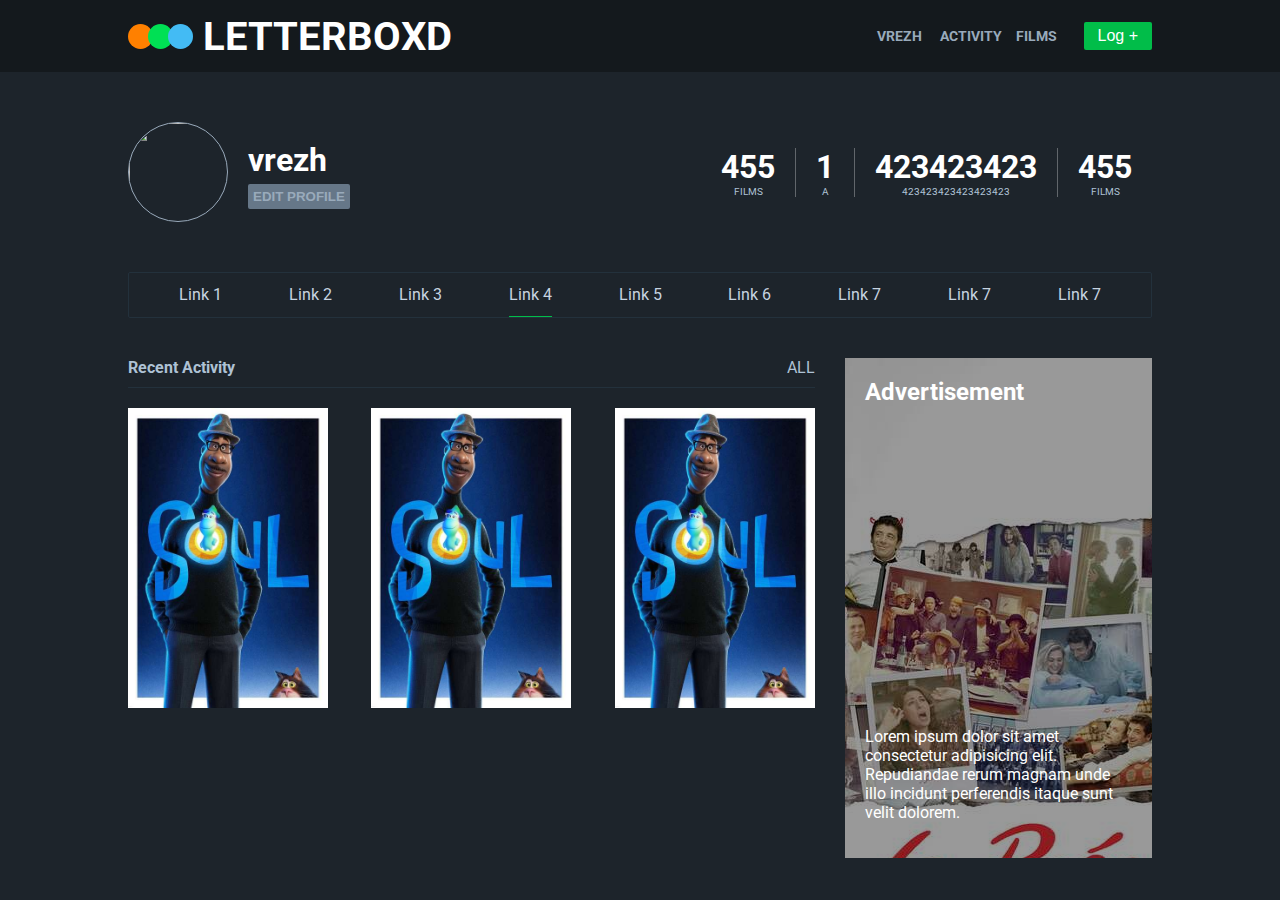
==== index.html @ b83a6011 "added full site" ====
<!DOCTYPE html>
<html lang="en">
  <head>
    <meta charset="UTF-8" />
    <meta http-equiv="X-UA-Compatible" content="IE=edge" />
    <meta name="viewport" content="width=device-width, initial-scale=1.0" />
    <title>Document</title>
    <link rel="preconnect" href="https://fonts.gstatic.com" />
    <link
      href="https://fonts.googleapis.com/css2?family=Roboto:ital,wght@0,400;0,700;1,400&display=swap"
      rel="stylesheet"
    />
    <link rel="stylesheet" href="./index.css" />
  </head>
  <body>
    <header class="header-container">
      <div class="wrapper">
        <div class="main-header">
          <div class="dots">
            <div class="dot"></div>
            <div class="dot"></div>
            <div class="dot"></div>
          </div>
          <p class="logo">letterboxd</p>
          <nav class="main-nav">
            <div class="link dropdown-container" href="./profile">
              Vrezh
              <div class="dropdown">
                <a class="dropdown-link" href="./movie-lists.html">Lists</a>
                <a class="dropdown-link" href="./movie-lists.html">Lists</a>
                <a class="dropdown-link" href="./movie-lists.html">Lists</a>
              </div>
            </div>
            <a class="link" href="./activity"> Activity</a>
            <a class="link" href="./profile"> Films</a>
          </nav>
          <button class="main-action">Log +</button>
        </div>
      </div>
    </header>
    <div class="wrapper">
      <main>
        <div class="user-general-info">
          <div class="user-info">
            <img
              class="user-img"
              src="https://secure.gravatar.com/avatar/abd5ce236e411403eea7bbc02def7d18?rating=PG&size=220&border=&default=https%3A%2F%2Fs.ltrbxd.com%2Fstatic%2Fimg%2Favatar220.af307bc1.png"
            />
            <div class="user-desc">
              <h1 class="user-title">Vrezh</h1>
              <button class="user-btn">Edit Profile</button>
            </div>
          </div>
          <div class="stats">
            <div class="stat-item">
              <p class="stat-item-value">455</p>
              <p class="stat-item-desc">films</p>
            </div>
            <div class="stat-item">
              <p class="stat-item-value">1</p>
              <p class="stat-item-desc">a</p>
            </div>
            <div class="stat-item">
              <p class="stat-item-value">423423423</p>
              <p class="stat-item-desc">423423423423423423</p>
            </div>
            <div class="stat-item">
              <p class="stat-item-value">455</p>
              <p class="stat-item-desc">films</p>
            </div>
          </div>
        </div>

        <div class="user-profile-navigation">
          <a href="" class="link"
            >Link 1
            <!-- <div class="active-border"></div> --> </a
          ><a href="" class="link">Link 2</a><a href="" class="link">Link 3</a
          ><a href="" class="link active">Link 4</a
          ><a href="" class="link">Link 5</a><a href="" class="link">Link 6</a
          ><a href="" class="link">Link 7</a><a href="" class="link">Link 7</a
          ><a href="" class="link">Link 7</a>
        </div>

        <div class="main-container">
          <div class="main-info">
            <div class="recent-films">
              <header>
                <h4>Recent Activity</h4>
                <a href="./all.html">ALL</a>
              </header>
              <div class="movies">
                <div class="movie-card">
                  <div class="movie-overlay">Like</div>
                </div>
                <div class="movie-card">
                  <div class="movie-overlay">Like</div>
                </div>
                <div class="movie-card">
                  <div class="movie-overlay">Like</div>
                </div>
              </div>
            </div>
          </div>
          <div class="side-info">
            <aside class="ad">
              <div class="overlay">
                <h2>Advertisement</h2>

                <p>
                  Lorem ipsum dolor sit amet consectetur adipisicing elit.
                  Repudiandae rerum magnam unde illo incidunt perferendis itaque
                  sunt velit dolorem.
                </p>
              </div>
            </aside>
          </div>
        </div>
      </main>
    </div>
  </body>
</html>
---- index.css ----
* {
  box-sizing: border-box;
}

body {
  background: #1d242b;
  font-family: "Roboto", sans-serif;

  margin: 0;
}

.logo {
  color: #fff;
  margin: 0;
  margin-right: auto;

  font-size: 40px;
  font-weight: bold;
  text-transform: uppercase;
}

.header-container {
  display: flex;
  align-items: center;
  height: 72px;
  background: #14191d;
}

.main-nav {
  display: flex;
  margin-right: 20px;
}

.main-nav .link {
  color: #9ab;
  text-decoration: none;
  padding: 10px 7px;
  text-transform: uppercase;
  font-size: 14px;
  font-weight: bold;
}

.main-nav .link:hover {
  color: #fff;
}

.wrapper {
  width: 1024px;
  margin: 0 auto;
}

.main-header {
  display: flex;
  align-items: center;
}

.dots {
  display: flex;
}

.dot {
  width: 25px;
  height: 25px;
  border-radius: 50%;
  background: #ff8000;
}

.dot:nth-child(2) {
  position: relative;
  left: -5px;
  background: #00e054;
}

.dot:nth-child(3) {
  position: relative;
  left: -10px;
  background: #43bbf4;
}

.main-action {
  background: #01bd49;
  border: none;
  border-radius: 2px;
  color: white;
  cursor: pointer;
  padding: 5px 14px;
  font-size: 16px;
}

.main-action:hover {
  background: #019339;
}

.main-nav .dropdown-container {
  text-align: center;
  width: 66px;
  position: relative;
  cursor: pointer;
  border-top-left-radius: 2px;
  border-top-right-radius: 2px;
}

/* .dropdown-container {
  padding: 5px !important;
  position: relative;
  cursor: pointer;
  border-top-left-radius: 2px;
  border-top-right-radius: 2px;
} */

.dropdown-container:hover {
  background: #89a;
}

.dropdown-container:hover .dropdown {
  display: flex;
}

.dropdown {
  width: 80px;
  position: absolute;
  right: 0;
  top: 35px;
  display: none;
  flex-direction: column;
  padding: 7px 0;
  border-top: 1px solid rgba(0, 0, 0, 0.1);
  border-bottom-left-radius: 2px;
  border-bottom-right-radius: 2px;
  background: #89a;
}

.dropdown .dropdown-link {
  padding: 5px;
  text-decoration: none;
  text-align: left;
  color: #2c3440;
  font-weight: 500;
}

.dropdown .dropdown-link:hover {
  background: #678;
  color: white;
}

main {
  margin-top: 50px;
}

.user-info {
  display: flex;
  align-items: center;
  margin-right: auto;
}

.user-img {
  width: 100px;
  height: 100px;
  border: 1px solid #9ab;
  /* border: 2px solid #ff8000;
  padding: 3px; */

  border-radius: 50%;
  cursor: pointer;
}

.user-img:hover {
  border: 2px solid #fff;
}

.user-desc {
  margin-left: 20px;
}

.user-title {
  margin: 5px 0;
  color: white;
  text-transform: lowercase;
}

.user-btn {
  background: #678;
  border: none;
  padding: 5px;
  border-radius: 2px;
  text-transform: uppercase;
  color: #9ab;
  cursor: pointer;
  font-weight: bold;
}

.user-btn:hover {
  color: rgb(174, 194, 213);
  background: rgb(133, 154, 176);
}

.stats {
  display: flex;
}

.stats p {
  margin: 0;
}

.stat-item {
  text-align: center;
  padding: 0 20px;
  border-right: 1px solid rgba(255, 255, 255, 0.3);
}

.stat-item-value {
  font-weight: bold;
  color: #fff;
  font-size: 32px;
}

.stat-item-desc {
  text-transform: uppercase;
  color: rgb(174, 194, 213);
  font-weight: normal;
  font-size: 10px;
}

.user-general-info {
  display: flex;
  align-items: center;
}

.stat-item:last-child {
  border-right: 0;
}

.user-profile-navigation {
  overflow: scroll;
  padding: 0 50px;
  margin-top: 50px;
  display: flex;
  justify-content: space-between;
  border: 1px solid #23313c;
  border-radius: 2px;
}

.user-profile-navigation .link {
  position: relative;
  padding: 12px 0;
  text-decoration: none;
  color: rgb(199, 212, 225);
}

.user-profile-navigation .link:hover {
  color: #43bbf4;
}

.user-profile-navigation .active {
  border-bottom: 1px solid #01bd49;
}

.active-border {
  content: "";
  position: absolute;
  background: salmon;
  width: 25px;
  height: 2px;
  bottom: 0;
  left: 20%;
}

.main-info,
.side-info {
  height: 300px;
}

.main-container {
  display: flex;
  margin-top: 40px;
}

.main-info {
  width: 70%;
}

.side-info {
  width: 30%;
  min-width: 220px;
}

.ad {
  position: relative;
  width: 100%;
  height: 500px;
  background-image: url("./assets/img/soul.jpg");
  color: white;
}

.ad h2 {
  margin: 0;
}

.overlay {
  display: flex;
  flex-direction: column;
  justify-content: space-between;
  position: absolute;
  left: 0;
  top: 0;
  padding: 20px;
  width: 100%;
  height: 100%;

  background-color: rgba(0, 0, 0, 0.4);
}

.recent-films {
  margin-right: 30px;
}

.recent-films header {
  display: flex;
  justify-content: space-between;
  padding-bottom: 10px;

  border-bottom: 1px solid #23313c;
}

.recent-films h4 {
  margin: 0;
  color: rgb(174, 194, 213);
}

.recent-films a {
  text-decoration: none;
  color: rgb(174, 194, 213);
}

.movies {
  display: flex;
  justify-content: space-between;
  margin-top: 20px;
}

.movie-card {
  position: relative;
  width: 200px;
  height: 300px;
  background-image: url("./assets/img/name.jpg");
  background-size: contain;
  cursor: pointer;
}

.movie-card:hover .movie-overlay {
  display: block;
}

.movie-overlay {
  display: none;
  position: absolute;
  width: 100px;
  height: 30px;
  bottom: 20px;
  left: 30px;
  padding: 5px;
  background: rgba(0, 0, 0, 0.7);
  color: white;
  border-radius: 2px;
}

@media screen and (max-width: 1060px) {
  .wrapper {
    width: 720px;
  }

  .movies {
    flex-wrap: wrap;
  }

  .movie-card {
    background-repeat: no-repeat;
    margin-bottom: 20px;
  }
}

@media screen and (max-width: 740px) {
  .wrapper {
    width: 520px;
  }

  .user-general-info {
    flex-direction: column;
    align-items: flex-start;
  }

  .stats {
    margin-top: 30px;
  }

  .main-nav {
    display: none;
  }

  .user-profile-navigation {
    padding: 0 20px;
  }

  .movies {
    flex-direction: column;
  }

  .movie-card {
    margin-bottom: 20px;
  }
}

@media screen and (max-width: 540px) {
  .wrapper {
    width: 400px;
  }

  .side-info {
    display: none;
  }

  .main-info {
    width: 100%;
  }

  .movies {
    align-items: center;
  }

  .user-profile-navigation .link {
    min-width: 50px;
  }

  .stats {
    flex-wrap: wrap;
  }

  .stat-item {
    margin-bottom: 15px;
  }
}
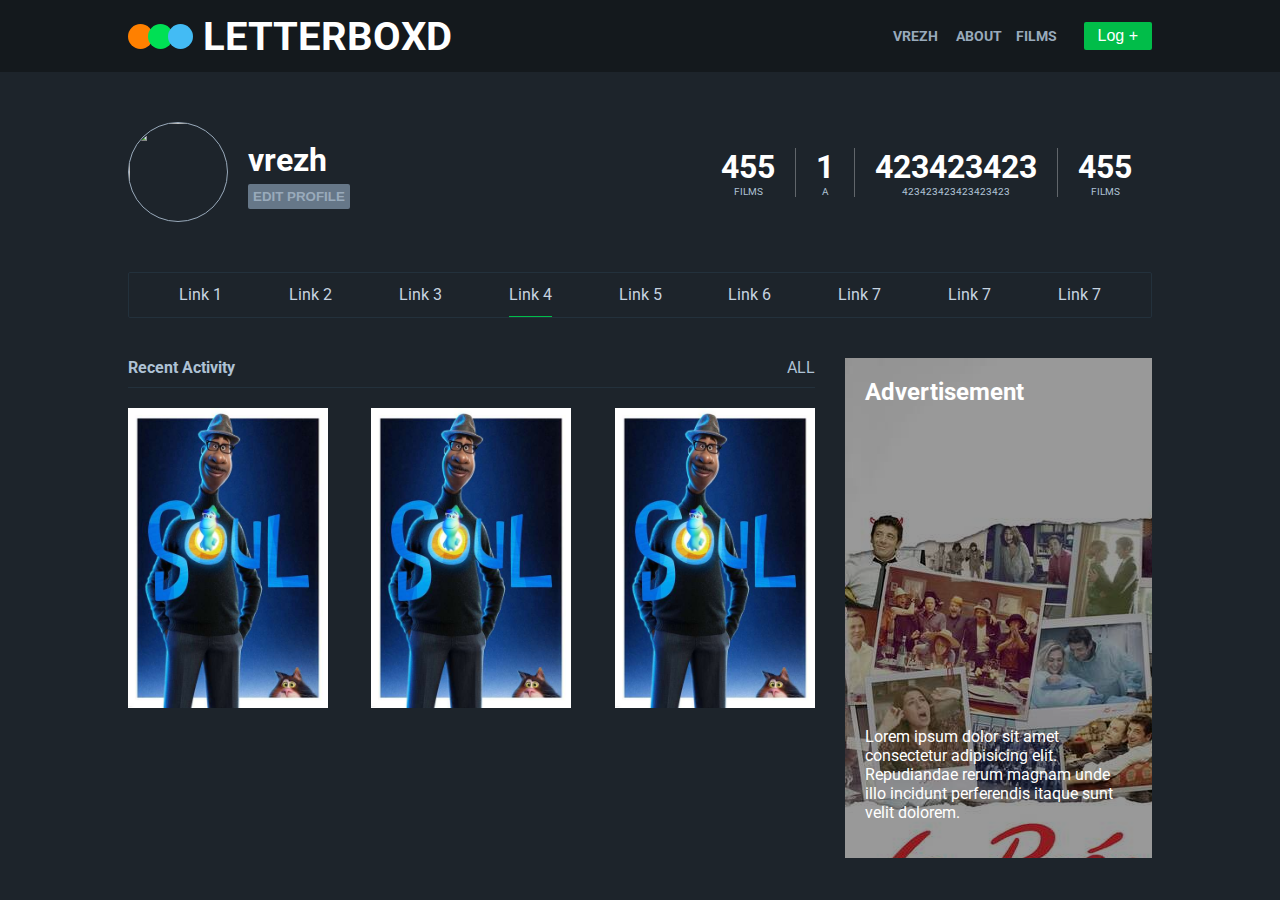
==== commit 0c5458bf: "add overflow example" ====
--- a/index.html
+++ b/index.html
@@ -31,7 +31,7 @@
                 <a class="dropdown-link" href="./movie-lists.html">Lists</a>
               </div>
             </div>
-            <a class="link" href="./activity"> Activity</a>
+            <a class="link" href="./pages/about.html"> About</a>
             <a class="link" href="./profile"> Films</a>
           </nav>
           <button class="main-action">Log +</button>
